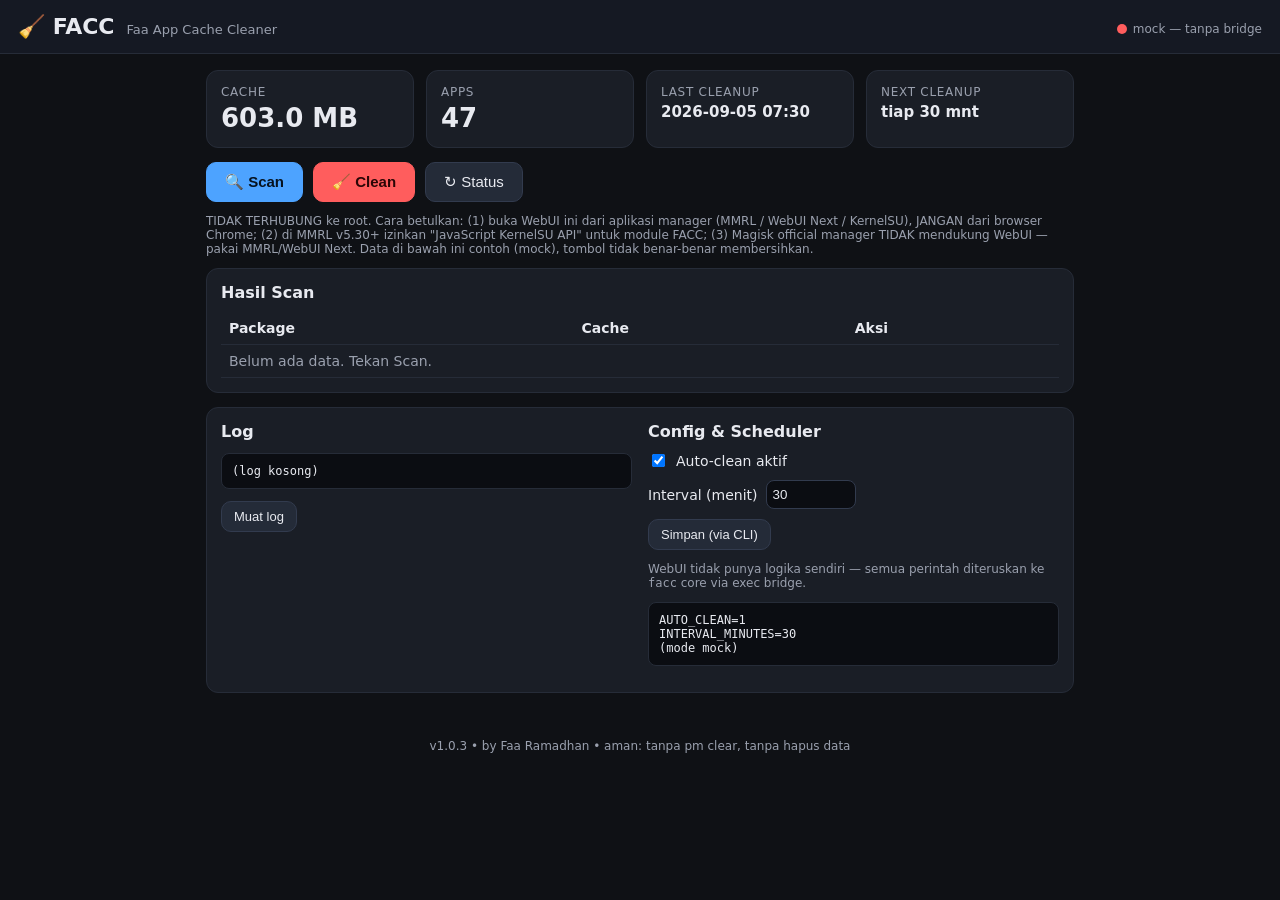
==== webroot/index.html @ d31e20e2 "update to 1.0.3" ====
<!DOCTYPE html>
<html lang="id">
<head>
<meta charset="UTF-8" />
<meta name="viewport" content="width=device-width, initial-scale=1.0" />
<title>FACC — Faa App Cache Cleaner</title>
<link rel="stylesheet" href="css/style.css" />
</head>
<body>
<header class="topbar">
  <div class="brand">🧹 FACC</div>
  <div class="subtitle">Faa App Cache Cleaner</div>
  <div class="conn"><span id="connDot" class="dot gray"></span><span id="connText">menghubungkan…</span></div>
</header>

<main>
  <section class="cards">
    <div class="card">
      <div class="label">Cache</div>
      <div class="value" id="statCache">~</div>
    </div>
    <div class="card">
      <div class="label">Apps</div>
      <div class="value" id="statApps">~</div>
    </div>
    <div class="card">
      <div class="label">Last cleanup</div>
      <div class="value small" id="statLast">-</div>
    </div>
    <div class="card">
      <div class="label">Next cleanup</div>
      <div class="value small" id="statNext">-</div>
    </div>
  </section>

  <section class="actions">
    <button id="btnScan" class="btn primary">🔍 Scan</button>
    <button id="btnClean" class="btn danger">🧹 Clean</button>
    <button id="btnStatus" class="btn">↻ Status</button>
  </section>
  <div id="alert" class="alert hidden"></div>
  <p id="bridgeHint" class="hint"></p>

  <section class="panel">
    <h2>Hasil Scan</h2>
    <div class="table-wrap">
      <table>
        <thead><tr><th>Package</th><th>Cache</th><th>Aksi</th></tr></thead>
        <tbody id="appRows">
          <tr><td colspan="3" class="muted">Belum ada data. Tekan Scan.</td></tr>
        </tbody>
      </table>
    </div>
  </section>

  <section class="panel two-col">
    <div>
      <h2>Log</h2>
      <pre id="logView" class="log">(log kosong)</pre>
      <button id="btnLogs" class="btn small">Muat log</button>
    </div>
    <div>
      <h2>Config & Scheduler</h2>
      <label class="row"><input type="checkbox" id="cfgAuto" /> Auto-clean aktif</label>
      <label class="row">Interval (menit)
        <input type="number" id="cfgInterval" min="5" max="1440" value="30" />
      </label>
      <button id="btnSaveCfg" class="btn small">Simpan (via CLI)</button>
      <p class="hint">WebUI tidak punya logika sendiri — semua perintah diteruskan ke <code>facc</code> core via exec bridge.</p>
      <pre id="cfgView" class="log small">(config belum dimuat)</pre>
    </div>
  </section>
</main>

<footer>v1.0.3 • by Faa Ramadhan • aman: tanpa pm clear, tanpa hapus data</footer>
<script src="js/app.js"></script>
</body>
</html>
---- webroot/css/style.css ----
:root { --bg:#0f1115; --card:#1a1e26; --txt:#e8eaf0; --muted:#9aa0ae; --acc:#4da3ff; --danger:#ff5d5d; --ok:#3ddc84; }
* { box-sizing:border-box; }
body { margin:0; font-family:system-ui,-apple-system,"Segoe UI",Roboto,sans-serif; background:var(--bg); color:var(--txt); }
.topbar { display:flex; align-items:baseline; gap:12px; padding:14px 18px; background:#151923; border-bottom:1px solid #262c38; position:sticky; top:0; }
.brand { font-size:22px; font-weight:800; }
.subtitle { color:var(--muted); font-size:13px; flex:1; }
.conn { font-size:12px; color:var(--muted); display:flex; align-items:center; gap:6px; }
.dot { width:10px; height:10px; border-radius:50%; display:inline-block; }
.dot.green { background:var(--ok); } .dot.gray { background:#666; } .dot.red { background:var(--danger); }
main { padding:16px; max-width:900px; margin:0 auto; }
.cards { display:grid; grid-template-columns:repeat(auto-fit,minmax(150px,1fr)); gap:12px; margin-bottom:14px; }
.card { background:var(--card); border:1px solid #262c38; border-radius:12px; padding:14px; }
.label { color:var(--muted); font-size:12px; text-transform:uppercase; letter-spacing:.06em; }
.value { font-size:26px; font-weight:700; margin-top:4px; }
.value.small { font-size:15px; font-weight:600; }
.actions { display:flex; gap:10px; margin-bottom:12px; flex-wrap:wrap; }
.btn { background:#242b38; color:var(--txt); border:1px solid #323b4e; border-radius:10px; padding:10px 18px; font-size:15px; cursor:pointer; }
.btn.primary { background:var(--acc); border-color:var(--acc); color:#06121f; font-weight:700; }
.btn.danger { background:var(--danger); border-color:var(--danger); color:#2a0606; font-weight:700; }
.btn.small { font-size:13px; padding:7px 12px; }
.btn:disabled { opacity:.5; cursor:wait; }
.alert { padding:10px 14px; border-radius:10px; margin-bottom:12px; font-size:14px; }
.alert.ok { background:#123524; border:1px solid var(--ok); }
.alert.err { background:#3a1414; border:1px solid var(--danger); }
.hidden { display:none; }
.panel { background:var(--card); border:1px solid #262c38; border-radius:12px; padding:14px; margin-bottom:14px; }
.panel h2 { margin:0 0 10px; font-size:16px; }
.table-wrap { overflow-x:auto; }
table { width:100%; border-collapse:collapse; font-size:14px; }
th, td { text-align:left; padding:8px; border-bottom:1px solid #262c38; }
.muted { color:var(--muted); }
.two-col { display:grid; grid-template-columns:1fr 1fr; gap:16px; }
@media (max-width:640px){ .two-col{ grid-template-columns:1fr; } }
.log { background:#0b0d12; border:1px solid #262c38; border-radius:8px; padding:10px; max-height:260px; overflow:auto; font-size:12px; white-space:pre-wrap; }
.log.small { max-height:140px; }
.row { display:flex; align-items:center; gap:8px; margin-bottom:10px; font-size:14px; }
input[type=number] { width:90px; padding:6px; border-radius:8px; border:1px solid #323b4e; background:#0b0d12; color:var(--txt); }
.hint { color:var(--muted); font-size:12px; }
footer { text-align:center; color:var(--muted); font-size:12px; padding:16px; }
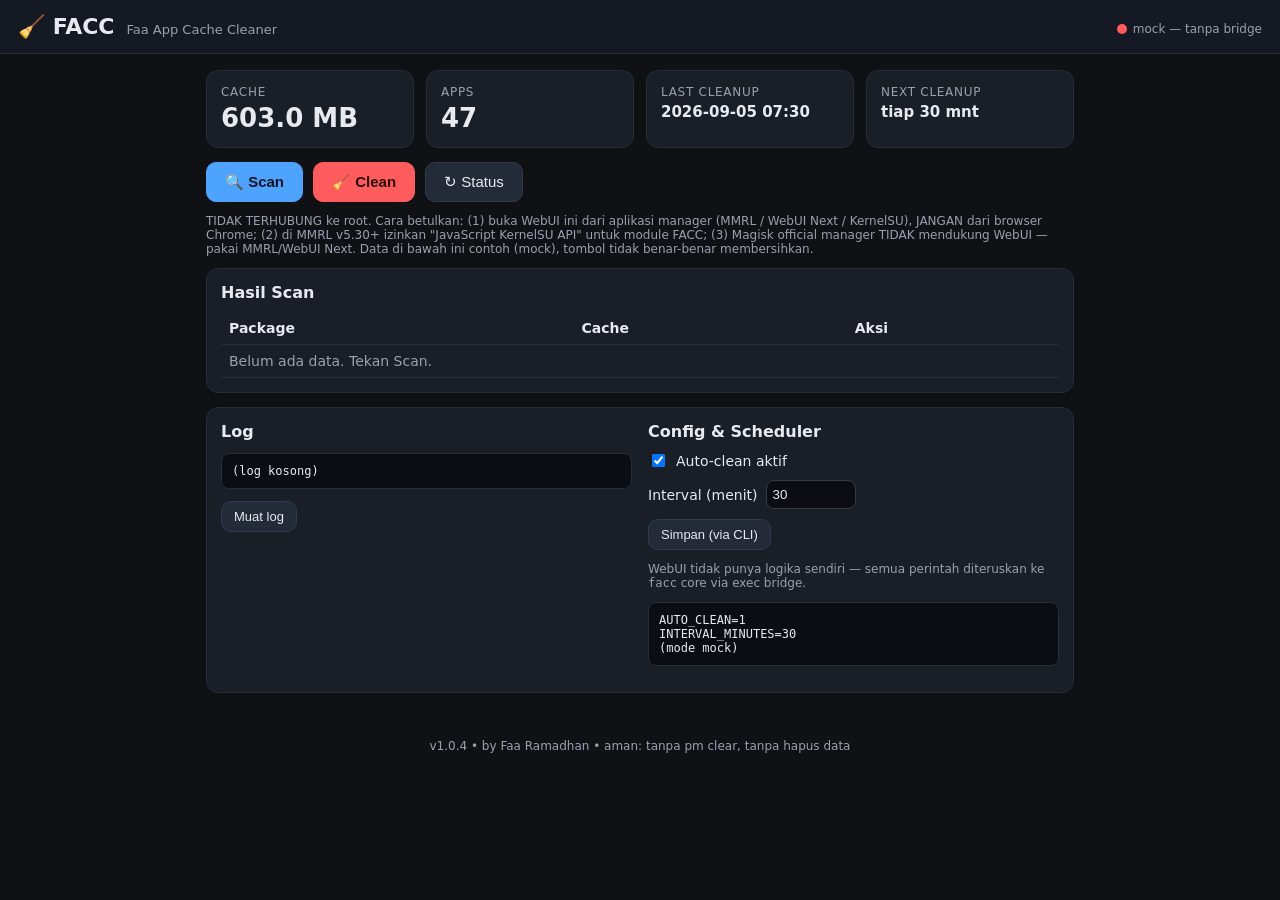
==== commit d3b56235: "update to 1.0.4" ====
--- a/webroot/index.html
+++ b/webroot/index.html
@@ -72,7 +72,7 @@
   </section>
 </main>
 
-<footer>v1.0.3 • by Faa Ramadhan • aman: tanpa pm clear, tanpa hapus data</footer>
+<footer>v1.0.4 • by Faa Ramadhan • aman: tanpa pm clear, tanpa hapus data</footer>
 <script src="js/app.js"></script>
 </body>
 </html>
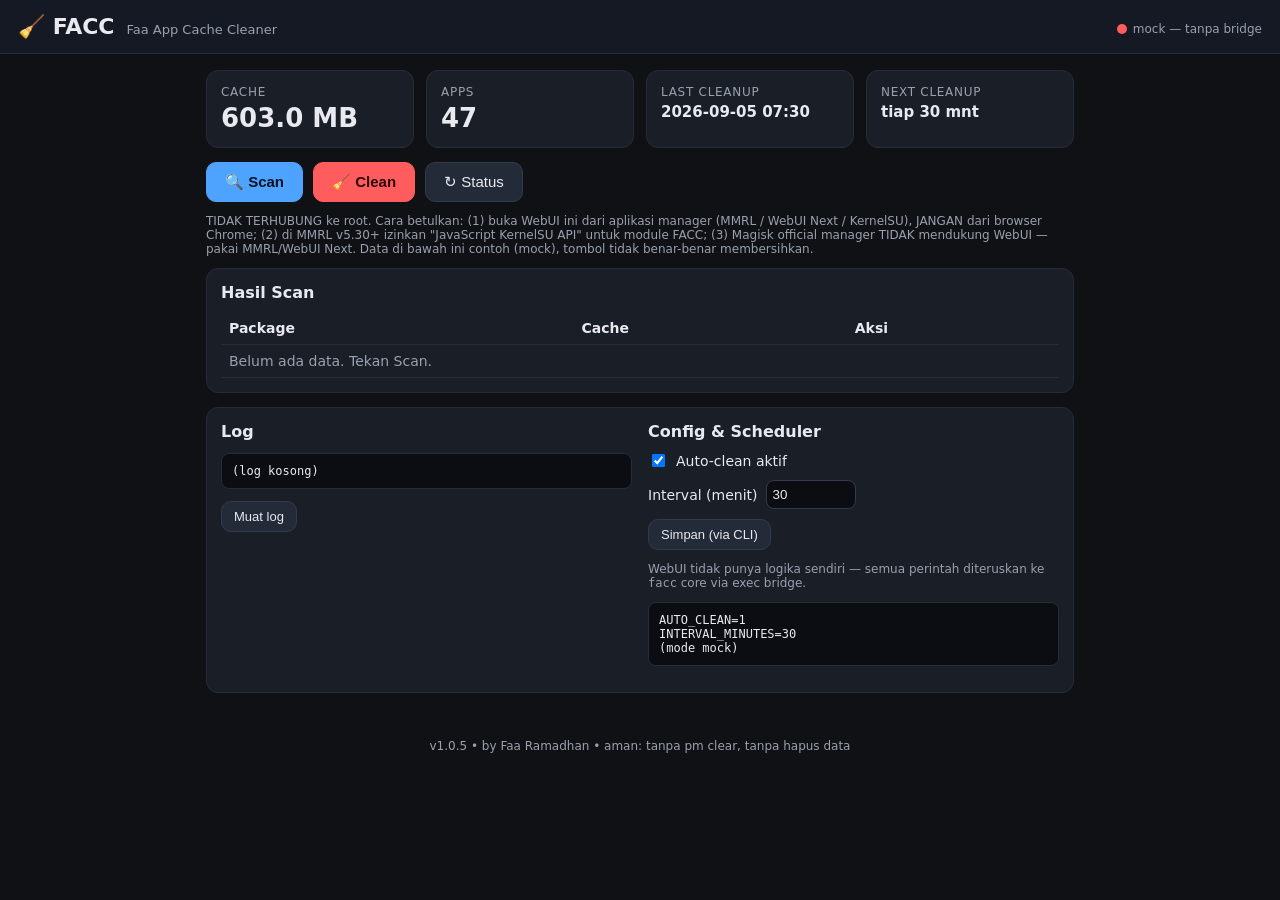
==== commit 8c1cef94: "rename --acoof ke --acoff, update to 1.0.5" ====
--- a/webroot/index.html
+++ b/webroot/index.html
@@ -72,7 +72,7 @@
   </section>
 </main>
 
-<footer>v1.0.4 • by Faa Ramadhan • aman: tanpa pm clear, tanpa hapus data</footer>
+<footer>v1.0.5 • by Faa Ramadhan • aman: tanpa pm clear, tanpa hapus data</footer>
 <script src="js/app.js"></script>
 </body>
 </html>
